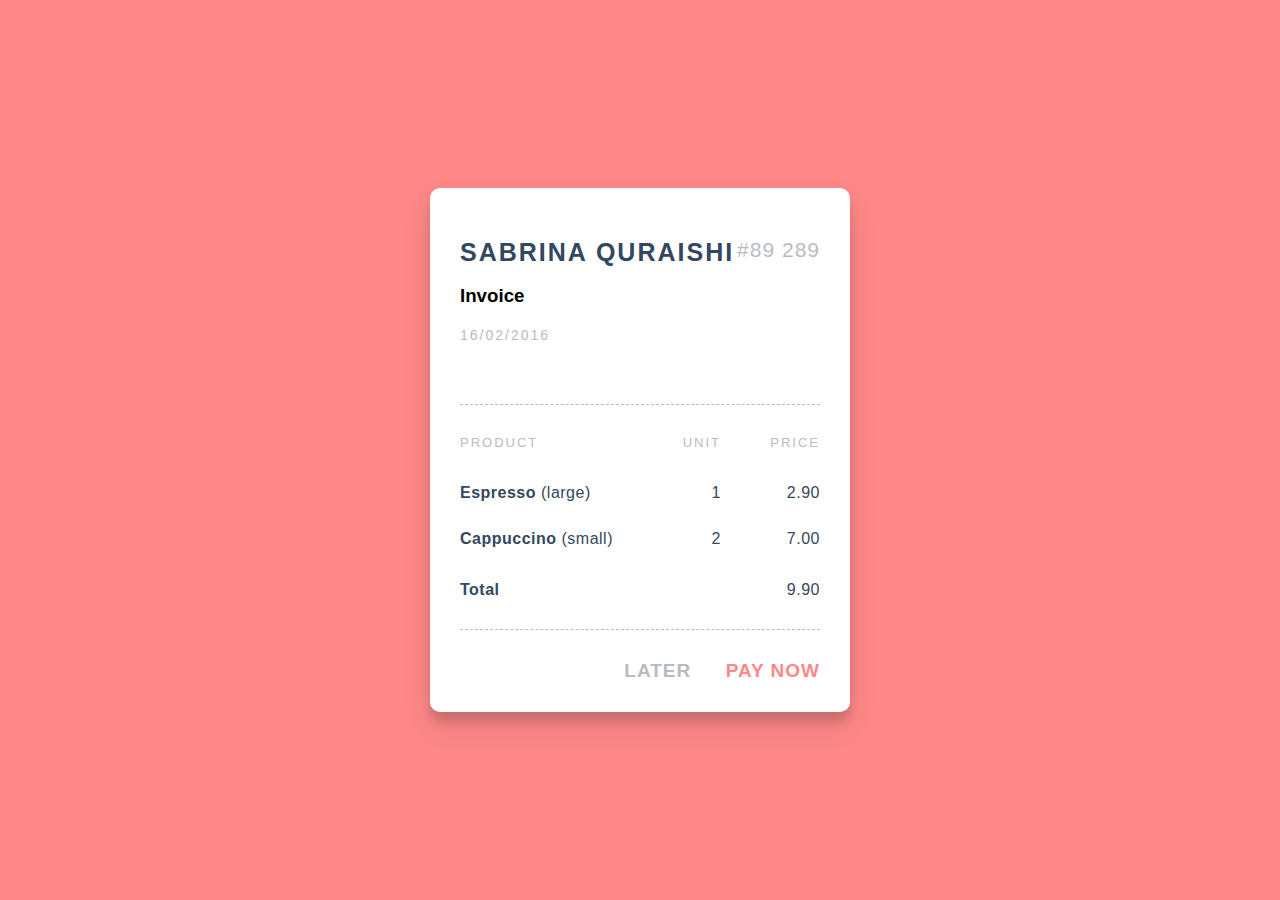
==== reciept/index.html @ 6b1c0949 "reciept" ====
<!DOCTYPE html>
<html lang="en">
<head>
  <meta charset="UTF-8">
  <meta name="viewport" content="width=device-width, initial-scale=1.0">
  <title>Document</title>
  <link rel="stylesheet" type="text/css" href="styles.css">
</head>
<body>
  <div class="container">
    <div class="invoice">
      <header>
        <section>
          <h1>Sabrina Quraishi</h1>
          <h3>Invoice</h3>
          <span>16/02/2016</span>
        </section>
  
        <section>
          <span>89 289</span>
        </section>
      </header>
  
      <main>
        <section>
          <span>Product</span>
          <span>Unit</span>
          <span>Price</span>
        </section>
  
        <section>
          <figure>
            <span><strong>Espresso</strong> (large)</span>
            <span>1</span>
            <span>2.90</span>
          </figure>
  
          <figure>
            <span><strong>Cappuccino</strong> (small)</span>
            <span>2</span>
            <span>7.00</span>
          </figure>
        </section>
  
        <section>
          <span>Total</span>
          <span>9.90</span>
        </section>
      </main>
  
      <footer>
        <a href="#0">Later</a>
        <a href="#0">Pay Now</a>
      </footer>
    </div>
  </div>
</body>
</html>
---- reciept/styles.css ----
/* ---------------------------------------------
    Assets
--------------------------------------------- */
/* ---------------------------------------------
    Colors
--------------------------------------------- */
/* ---------------------------------------------
    Fonts
--------------------------------------------- */
/* ---------------------------------------------
    Stylings
--------------------------------------------- */
html, body {
  height: 100%;
}

body {
  padding: 0;
  margin: 0;
  display: -webkit-box;
  display: -moz-box;
  display: box;
  display: -webkit-flex;
  display: -moz-flex;
  display: -ms-flexbox;
  display: flex;
  -webkit-box-pack: center;
  -moz-box-pack: center;
  box-pack: center;
  -webkit-justify-content: center;
  -moz-justify-content: center;
  -ms-justify-content: center;
  -o-justify-content: center;
  justify-content: center;
  -ms-flex-pack: center;
  -webkit-box-align: start;
  -moz-box-align: start;
  box-align: start;
  -webkit-align-items: flex-start;
  -moz-align-items: flex-start;
  -ms-align-items: flex-start;
  -o-align-items: flex-start;
  align-items: flex-start;
  -ms-flex-align: start;
  background-color: #fe8888;
  font-family: "Roboto Condensed", sans-serif;
}
@media (min-height: 580px) {
  body {
    -webkit-box-align: center;
    -moz-box-align: center;
    box-align: center;
    -webkit-align-items: center;
    -moz-align-items: center;
    -ms-align-items: center;
    -o-align-items: center;
    align-items: center;
    -ms-flex-align: center;
  }
}

.container {
  width: 100%;
  max-width: 420px;
  padding-right: 20px;
  padding-left: 20px;
}

.invoice {
  background-color: #ffffff;
  border-radius: 10px;
  box-shadow: 0 14px 28px rgba(0, 0, 0, 0.1), 0 10px 10px rgba(0, 0, 0, 0.13);
  margin: 50px 0;
  padding: 50px 30px 30px;
}
.invoice header {
  overflow: hidden;
  margin-bottom: 60px;
}
.invoice header section:nth-of-type(1) {
  float: left;
}
.invoice header section:nth-of-type(1) h1 {
  text-transform: uppercase;
  font-weight: 600;
  letter-spacing: 2px;
  color: #344760;
  font-size: 25px;
  margin-top: 0;
  margin-bottom: 5px;
}
.invoice header section:nth-of-type(1) span {
  color: #b7bcc3;
  font-size: 14px;
  letter-spacing: 2px;
}
.invoice header section:nth-of-type(2) {
  float: right;
}
.invoice header section:nth-of-type(2) span {
  font-size: 21px;
  color: #b7bcc3;
  letter-spacing: 1px;
}
.invoice header section:nth-of-type(2) span:before {
  content: "#";
}
.invoice main {
  border: 1px dashed #b7bcc3;
  border-left-width: 0px;
  border-right-width: 0px;
  padding-top: 30px;
  padding-bottom: 30px;
}
.invoice main section {
  overflow: hidden;
}
.invoice main section span {
  float: left;
  color: #344760;
  font-size: 16px;
  letter-spacing: .5px;
}
.invoice main section span:nth-of-type(1) {
  width: 45%;
  margin-right: 5%;
}
.invoice main section span:nth-of-type(2) {
  width: 22.5%;
  margin-right: 5%;
}
.invoice main section span:nth-of-type(2), .invoice main section span:nth-of-type(3) {
  text-align: right;
}
.invoice main section span:nth-of-type(3) {
  width: 22.5%;
}
.invoice main section:nth-of-type(1) {
  margin-bottom: 30px;
}
.invoice main section:nth-of-type(1) span {
  color: #b7bcc3;
  text-transform: uppercase;
  letter-spacing: 2px;
  font-size: 13px;
}
.invoice main section:nth-of-type(2) {
  margin-bottom: 30px;
}
.invoice main section:nth-of-type(2) figure {
  overflow: hidden;
  margin: 0;
  margin-bottom: 20px;
  line-height: 160%;
}
.invoice main section:nth-of-type(2) figure:last-of-type {
  margin-bottom: 0;
}
.invoice main section:nth-of-type(3) span:nth-of-type(1) {
  width: 72.5%;
  font-weight: bold;
}
.invoice main section:nth-of-type(3) span:nth-of-type(2) {
  margin-right: 0 !important;
}
.invoice footer {
  text-align: right;
  margin-top: 30px;
}
.invoice footer a {
  font-size: 19px;
  font-weight: bold;
  text-decoration: none;
  text-transform: uppercase;
  position: relative;
  letter-spacing: 1px;
}
.invoice footer a:after {
  content: "";
  width: 0%;
  height: 4px;
  position: absolute;
  right: 0;
  bottom: -10px;
  background-color: inherit;
  -webkit-transition: width 0.2s ease-in-out;
  -moz-transition: width 0.2s ease-in-out;
  transition: width 0.2s ease-in-out;
}
.invoice footer a:hover:after {
  width: 100%;
}
.invoice footer a:nth-of-type(1) {
  color: #b7bcc3;
  margin-right: 30px;
}
.invoice footer a:nth-of-type(1):after {
  background-color: #b7bcc3;
}
.invoice footer a:nth-of-type(2) {
  color: #fe8888;
}
.invoice footer a:nth-of-type(2):after {
  background-color: #fe8888;
}
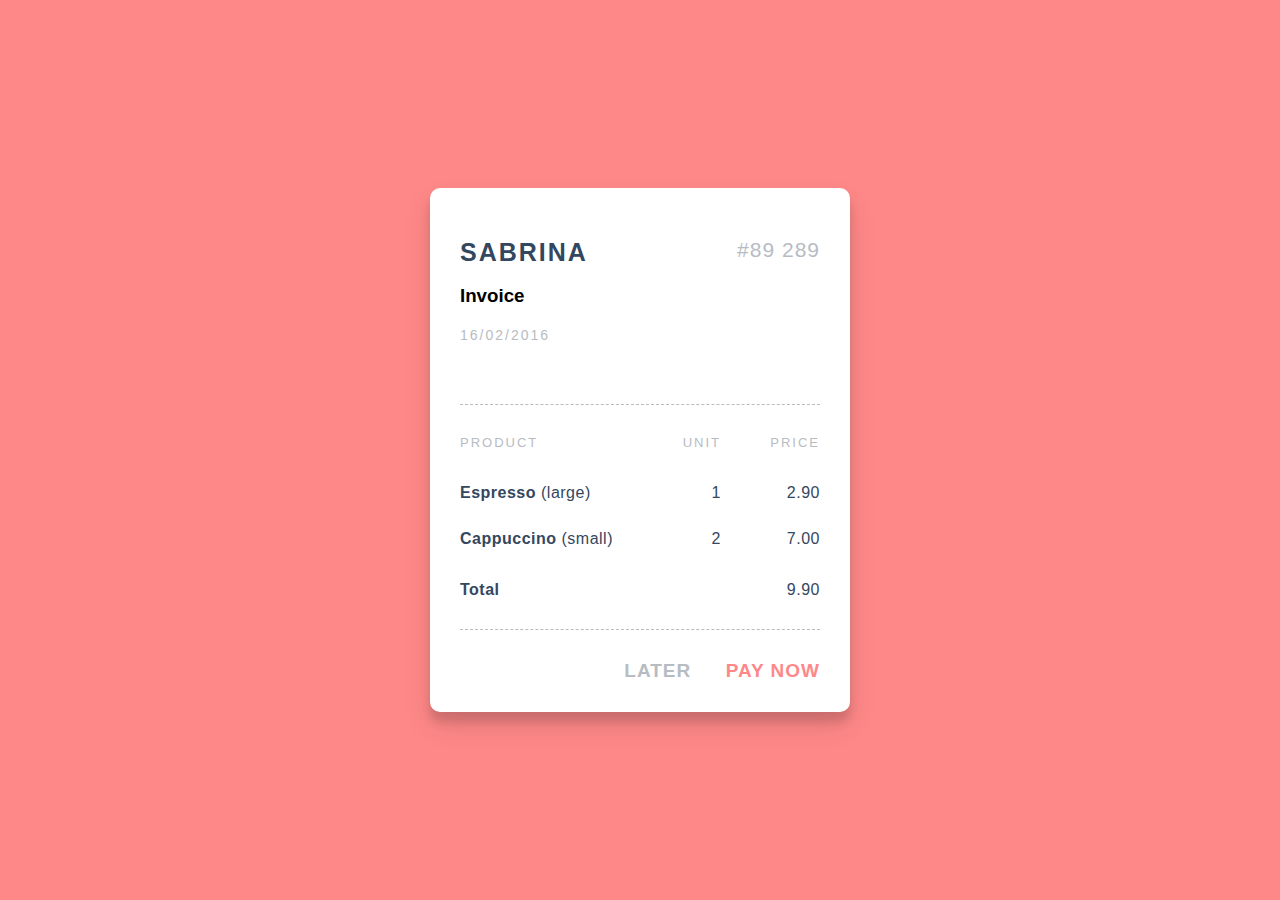
==== commit 5510e323: "the name is too long" ====
--- a/reciept/index.html
+++ b/reciept/index.html
@@ -11,7 +11,7 @@
     <div class="invoice">
       <header>
         <section>
-          <h1>Sabrina Quraishi</h1>
+          <h1>Sabrina</h1>
           <h3>Invoice</h3>
           <span>16/02/2016</span>
         </section>
